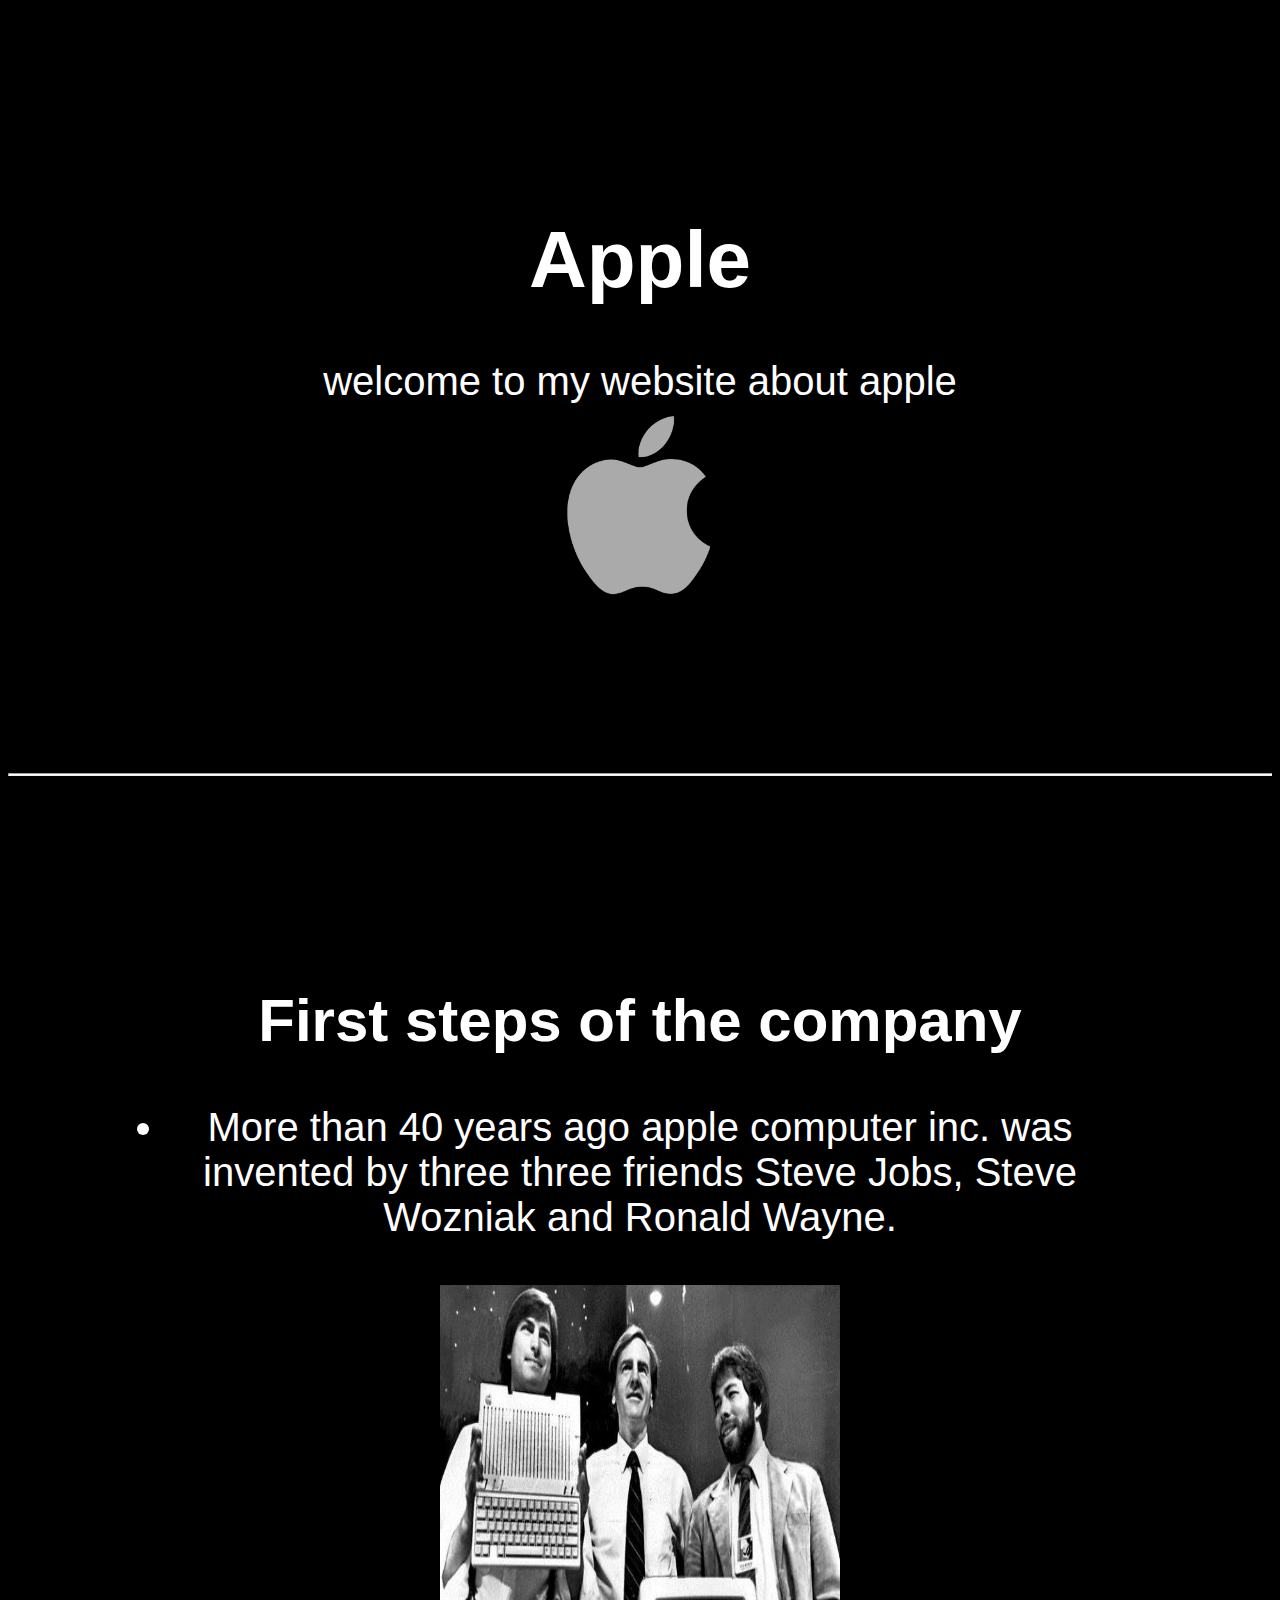
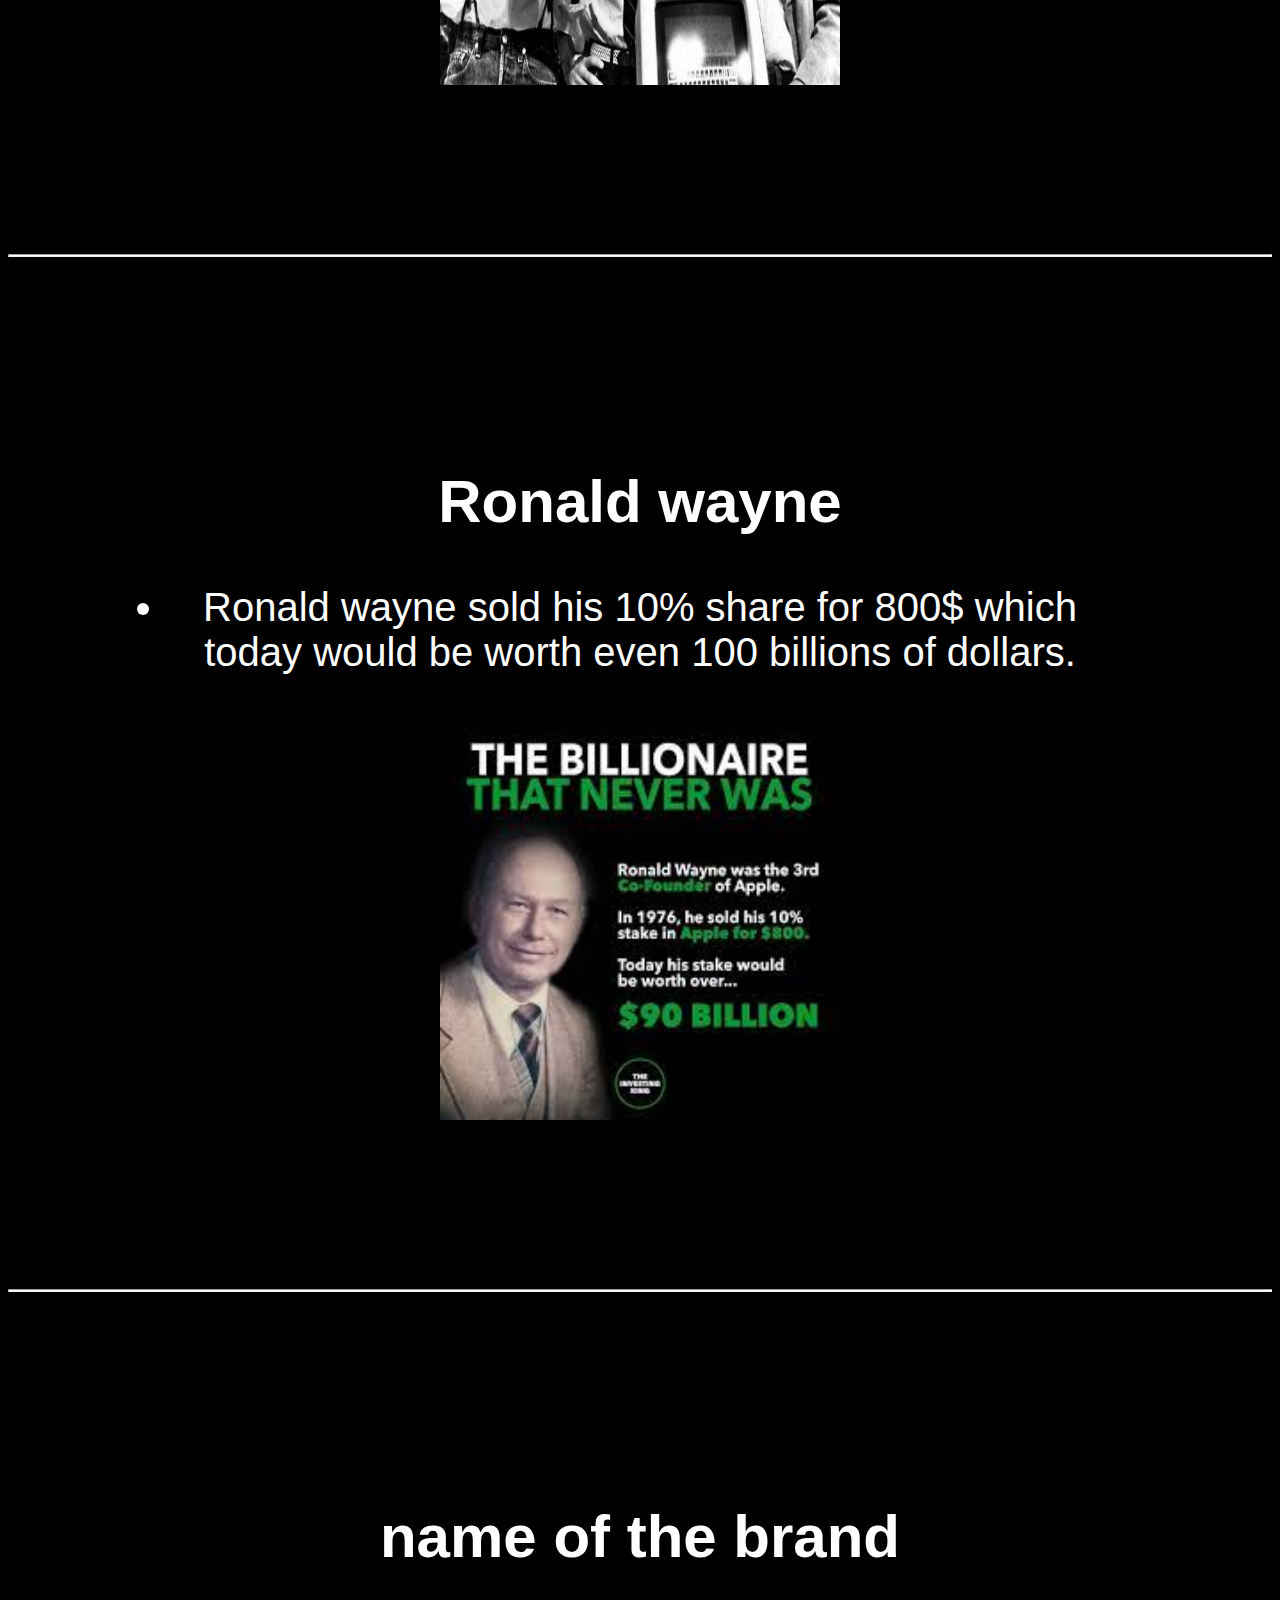
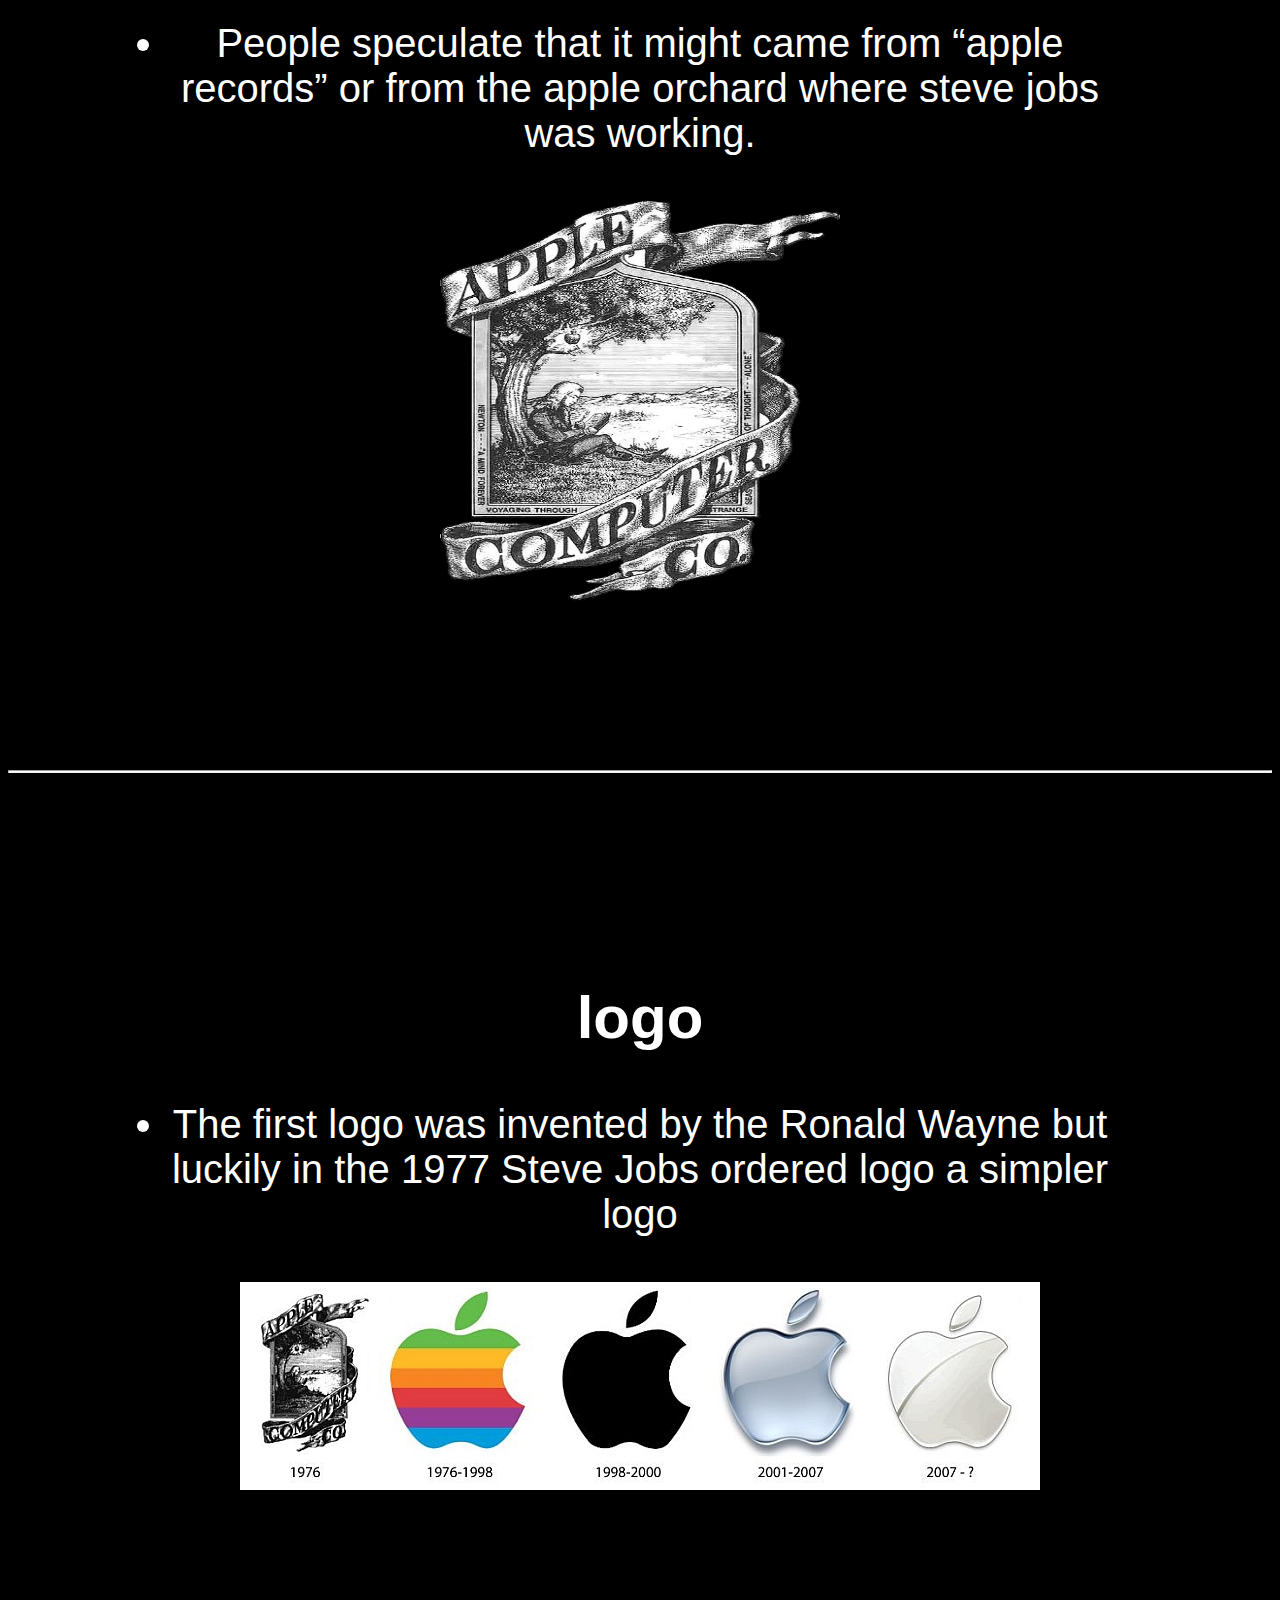
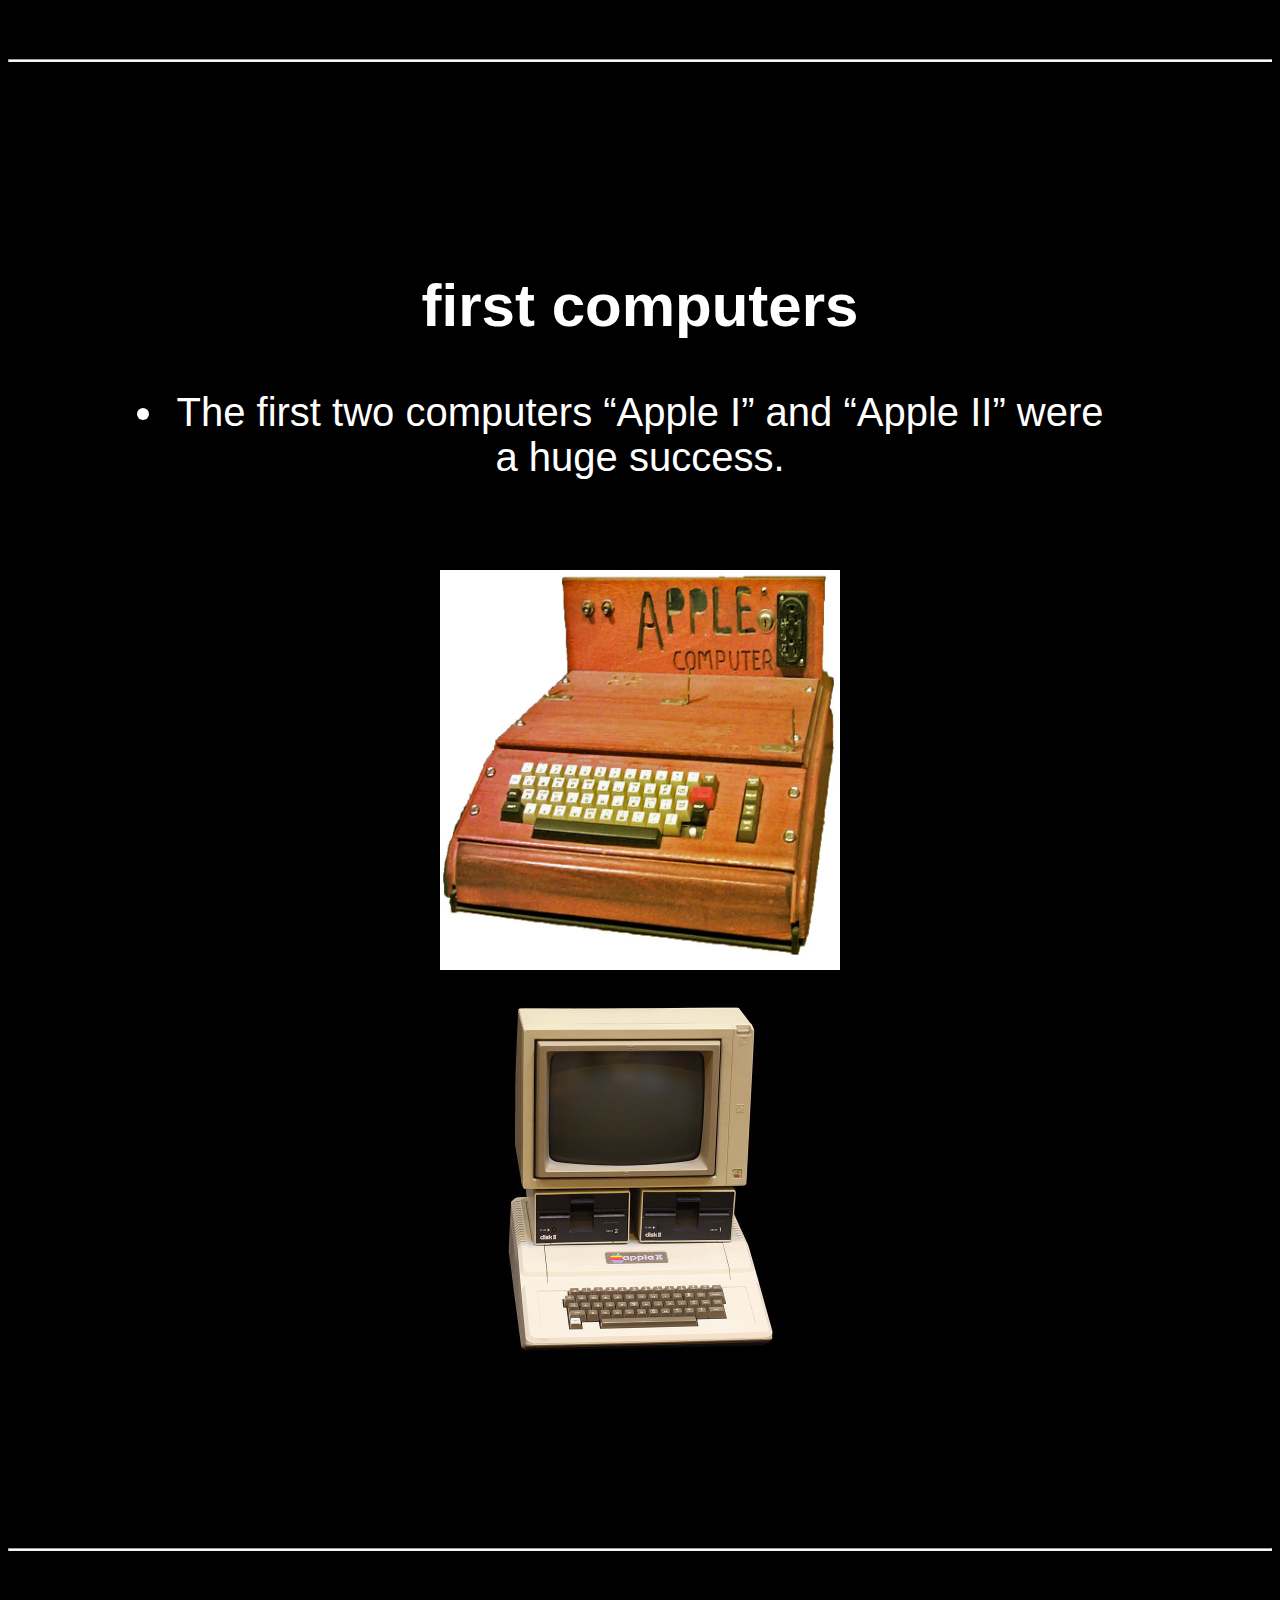
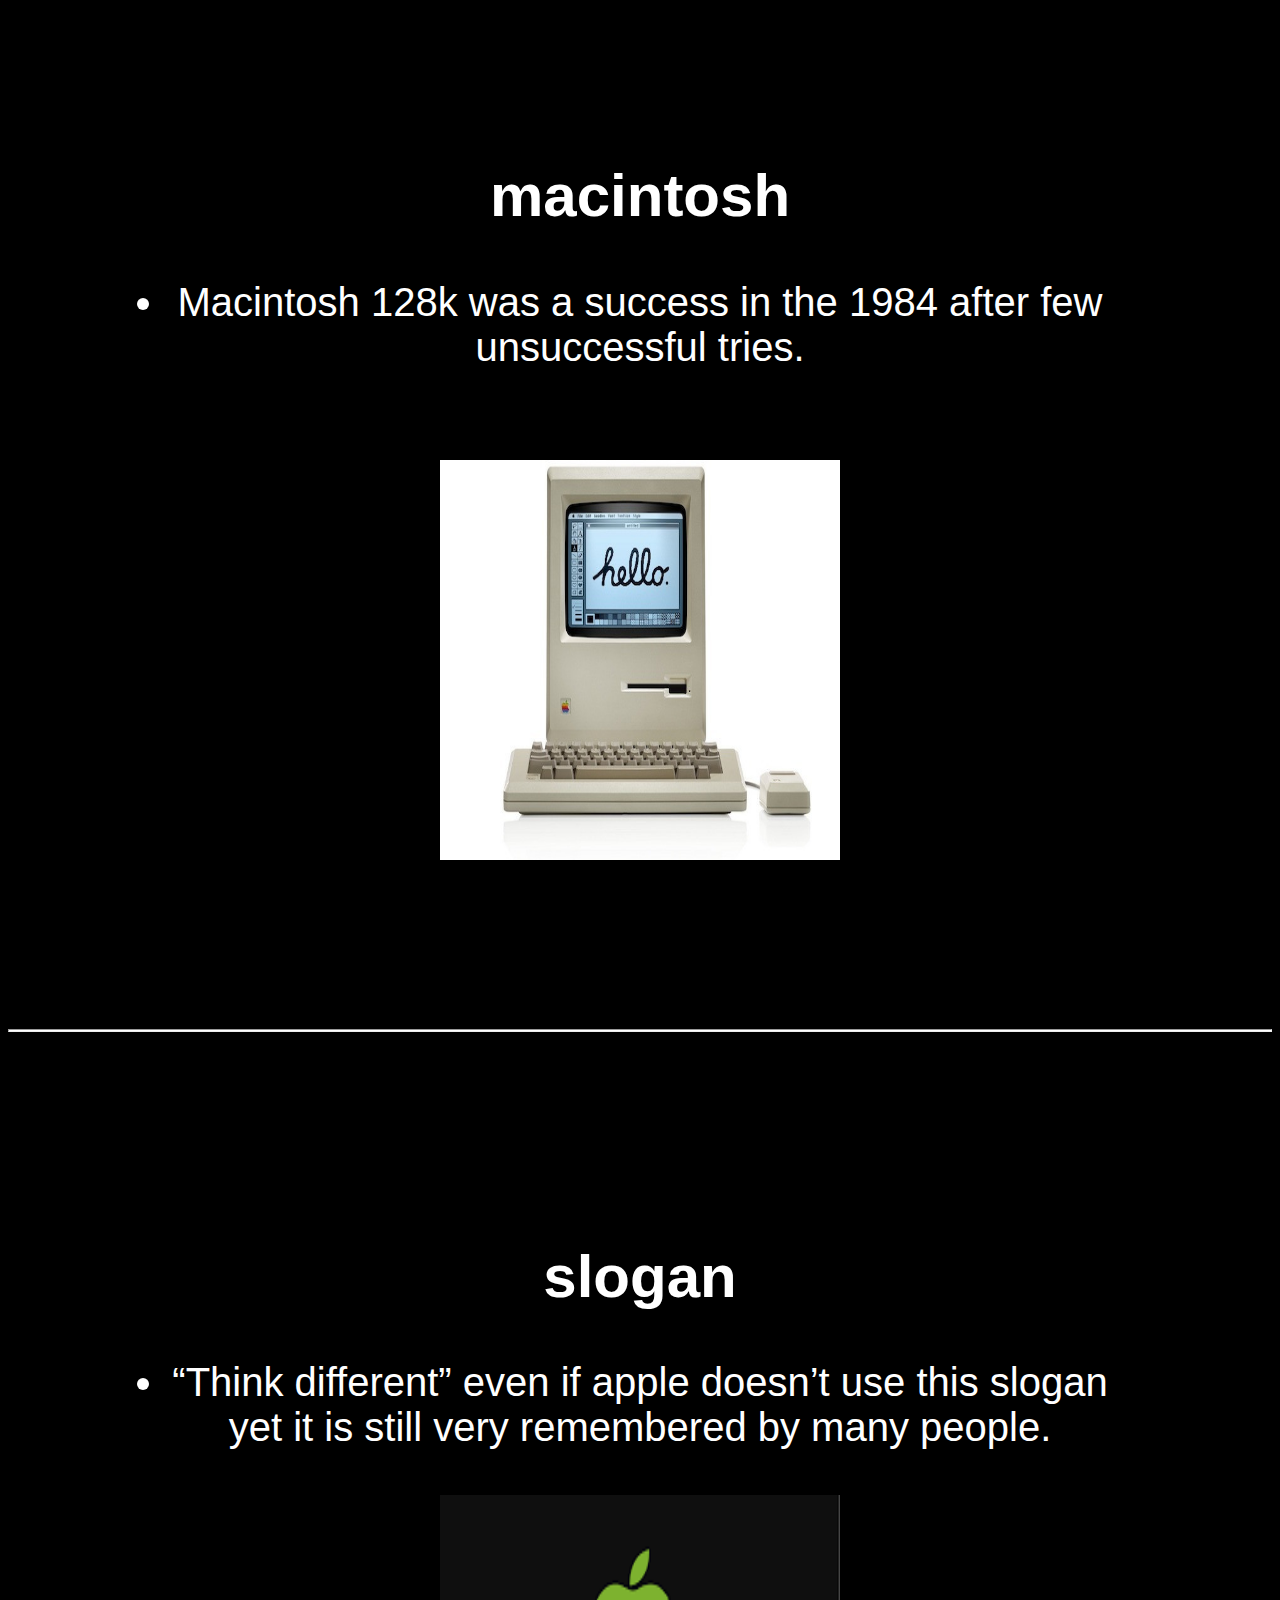
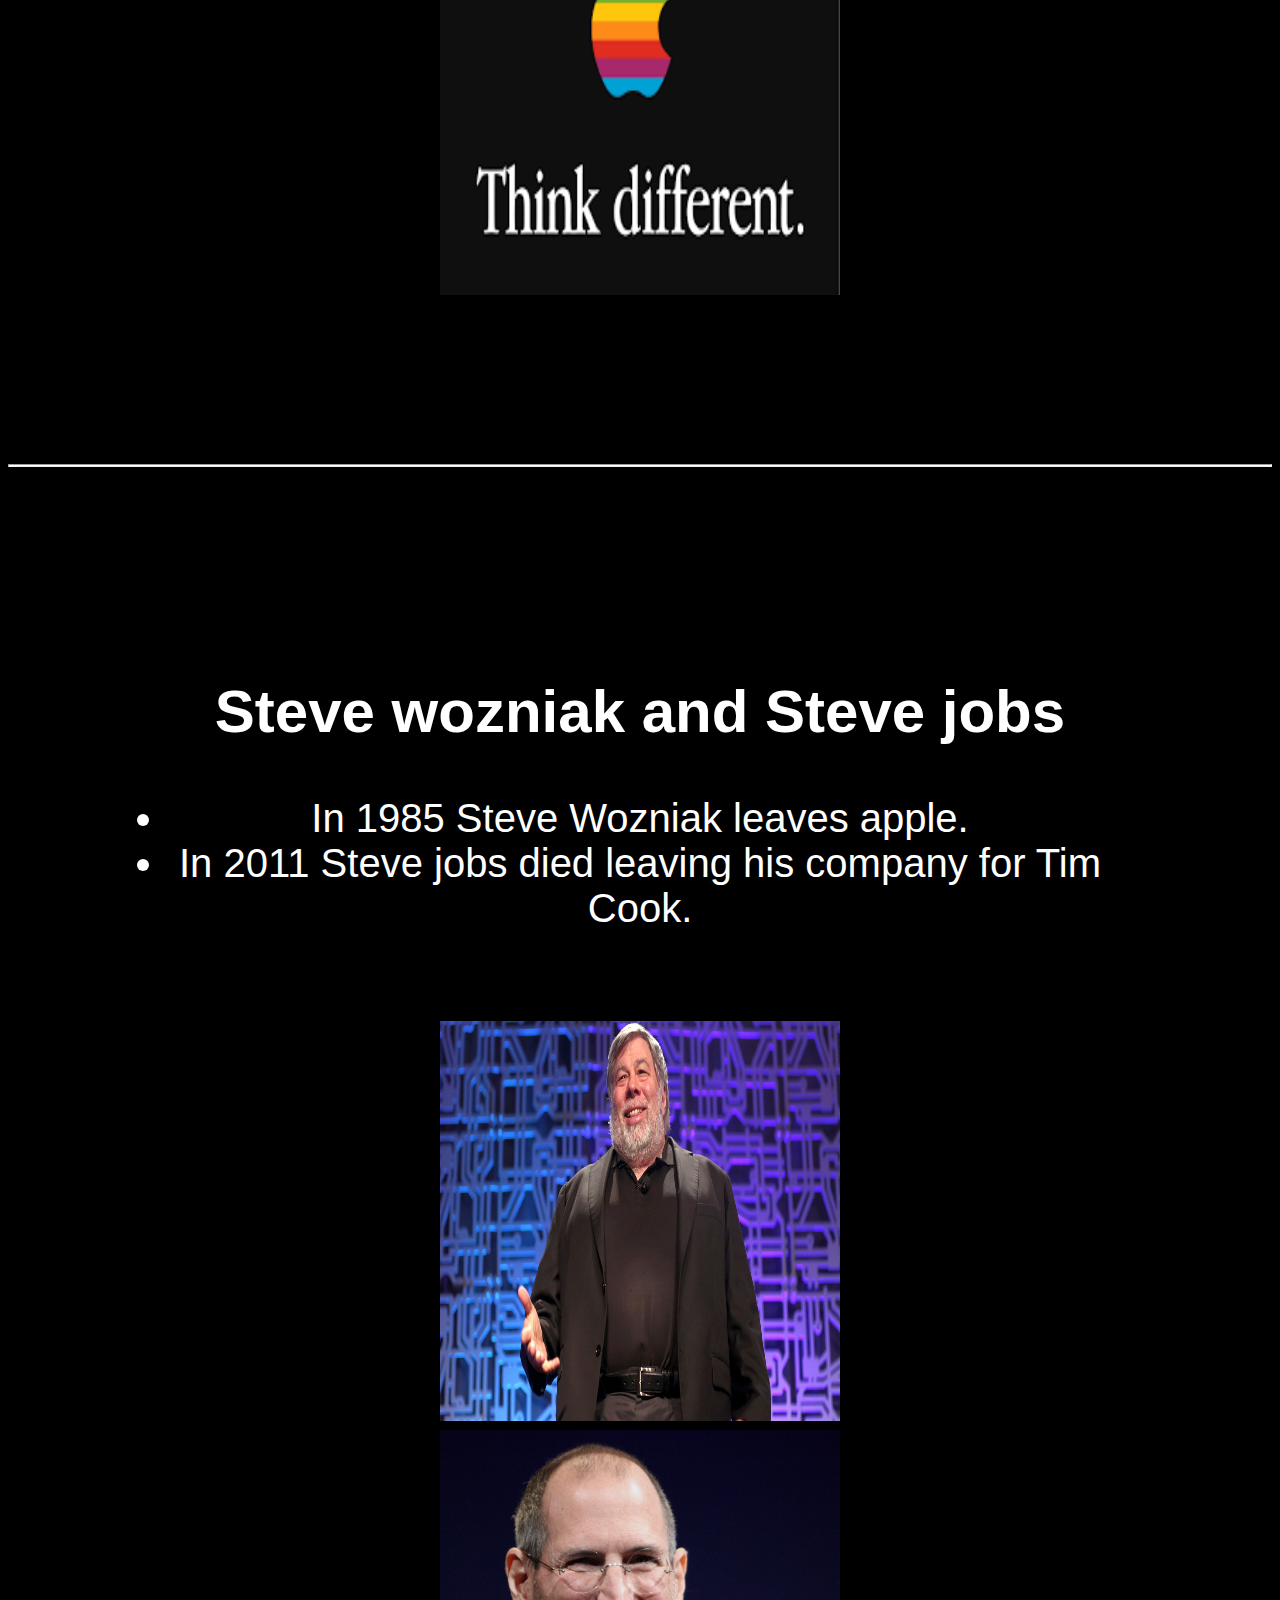
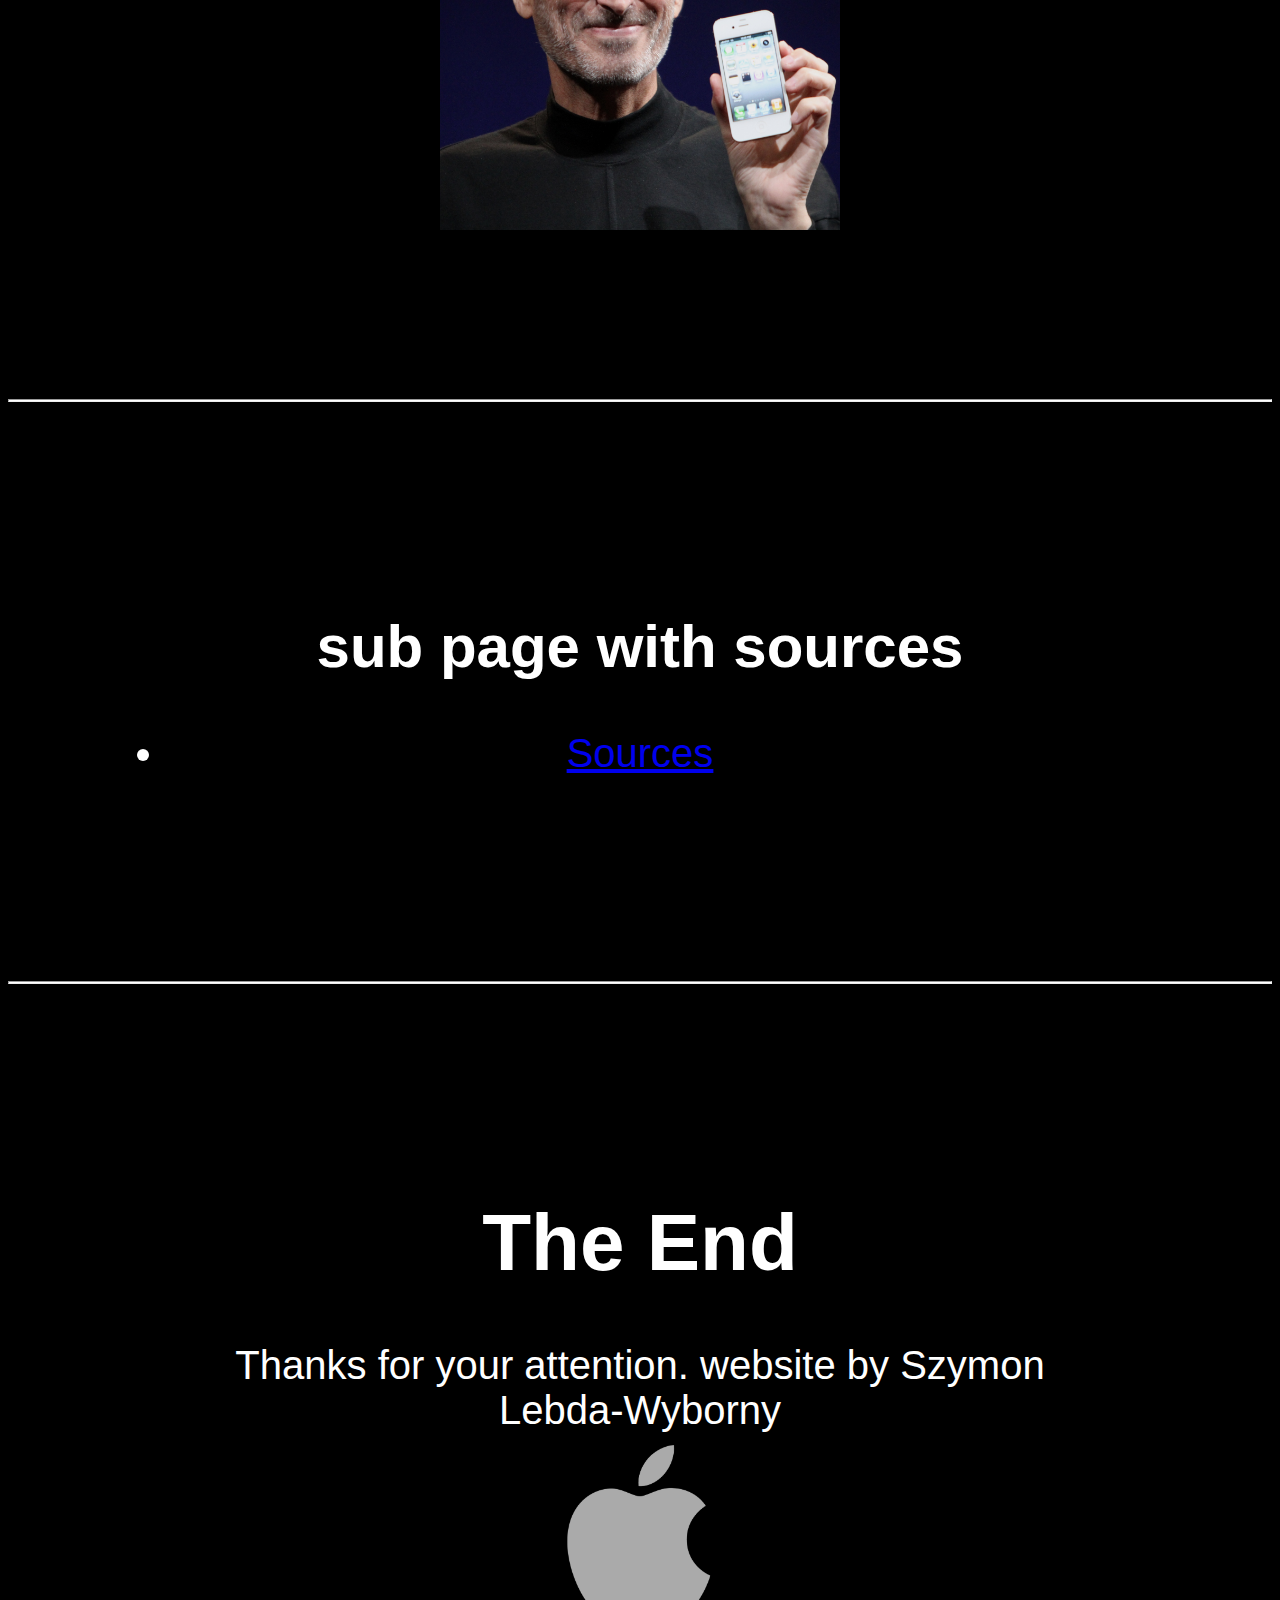
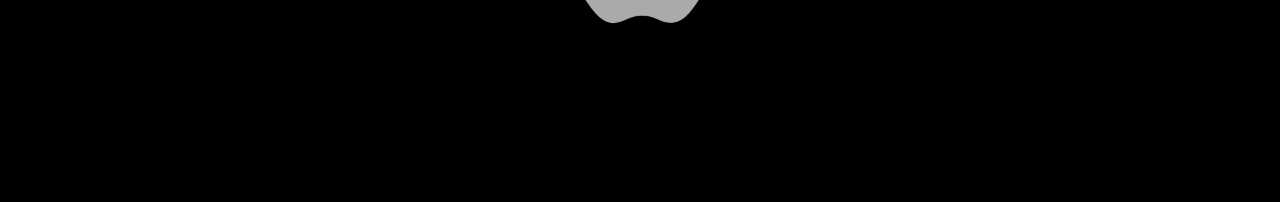
==== index.html @ e0ff869c "Rename strona na zadanie z informatyki.html to index.html" ====
<!doctype html>
<html lang= "pl">
<head>
  <meta charset= "UTF-8">
  <title> Strona internetowa o apple </title>
  <link rel="stylesheet" href="styl2.css" type="text/css" />
  <meta name= "author" content= "Szymon Lebda-Wyborny">
  <meta name= "keywords" content= "HTML, CSS">
  <meta name= "description" content= "Zadanie na informatykę2">

</head>
<body>
  <div class="d1">
    <h1> Apple </h1>
    welcome to my website about apple
    <br>
    <img class="applelogo" src="apple11.png">
    <br>
  </div>

  <hr class="border">
  
  <div class="d1">
    <h2> First steps of the company </h2>
    <li> More than 40 years ago apple computer inc. was invented by three three friends Steve Jobs, Steve Wozniak and Ronald Wayne. </li>
    <br>
    <img class="img" src="apple1.jpg">
    <br>
  </div>

  <hr class="border">
  
  <div class="d1">
    <h2> Ronald wayne </h2>
    <li>Ronald wayne sold his 10% share for 800$ which today would be worth even 100 billions of dollars.</li>
    <br>
    <img class="img" src="apple2.jpg">
    <br>
  </div>

  <hr class="border">
  
  <div class="d1">
    <h2> name of the brand </h2>
    <li>People speculate that it might came from “apple records” or from the apple orchard where steve jobs was working.</li>
    <br>
    <img class="img" src="apple3.jpg">
    <br>
  </div>

  <hr class="border">
  
  <div class="d1">
    <h2> logo </h2>
    <li>The first logo was invented by the Ronald Wayne but luckily in the 1977 Steve Jobs ordered logo a simpler logo </li>
    <br>
    <img class="widerimg" src="apple4.jpg">
    <br>
  </div>

  <hr class="border">
  
  <div class="d1">
    <h2> first computers </h2>
    <li>The first two computers “Apple I” and “Apple II” were a huge success. </li>
    <br></br>
    <img class="img" src="apple5.jpg">
    <br>
    <img class="img" src="apple6.jpg">
    <br>
  </div>

  <hr class="border">
  
  <div class="d1">
    <h2> macintosh </h2>
    <li>Macintosh 128k was a success in the 1984 after few unsuccessful tries. </li>
    <br></br>
    <img class="img" src="apple7.jpg">
    <br>
  </div>

  <hr class="border">
  
  <div class="d1">
    <h2> slogan </h2>
    <li>“Think different” even if apple doesn’t use this slogan yet it is still very remembered by many people.</li>
    <br>
    <img class="img" src="apple8.jpg">
    <br>
  </div>

  <hr class="border">
  
  <div class="d1">
    <h2> Steve wozniak and Steve jobs </h2>
    <li>In 1985 Steve Wozniak leaves apple.</li>
    <li>In 2011 Steve jobs died leaving his company for Tim Cook.</li>
    <br></br>
    <img class="img" src="apple9.jpg">
    <br>
    <img class="img" src="apple10.jpg">
    <br>
  </div>

  <hr class="border">
  
  
  <div class="d1">
    <h2> sub page with sources </h2>
    <li><a href="podstrona_ze_źródłami.html" target="_blank" title="sources"> Sources</li> </a>

    <br>
  </div>
  
  <hr class="border">
  
  <div class="d1">
    <h1> The End </h1>
    Thanks for your attention.
    website by Szymon Lebda-Wyborny
    <br>
    <img class="applelogo" src="apple11.png">
    <br>
  </div>

</body>
</html>
---- styl2.css ----
body
{
	background-color: black;
	font-family: arial;
	font-size: 40px;
	color: white;
	text-align: center;
	}
h1
{
	font-size: 50
}
h2
{
	font-size: 32;
	color: white;
}
}
/* nieodwiedzony link*/
a:link
{
	color: blue;
}
/* odwiedzony link*/
a:visited
{
	color: blue;
}
/* po najechaniu link*/
a:hover
{
	color: darkblue;
}
.img 
{
	width: 400px;
	height: 400px;
}
.widderimg
{
	width: 700px;
	height: 300px;
}
.applelogo
{
	width: 200px;
	height: 200px;
}
.border
{
	height: 1px;
	background: white;
	
}
.d1
{
	margin:150px;
	background:black;
	padding: 10px;
}
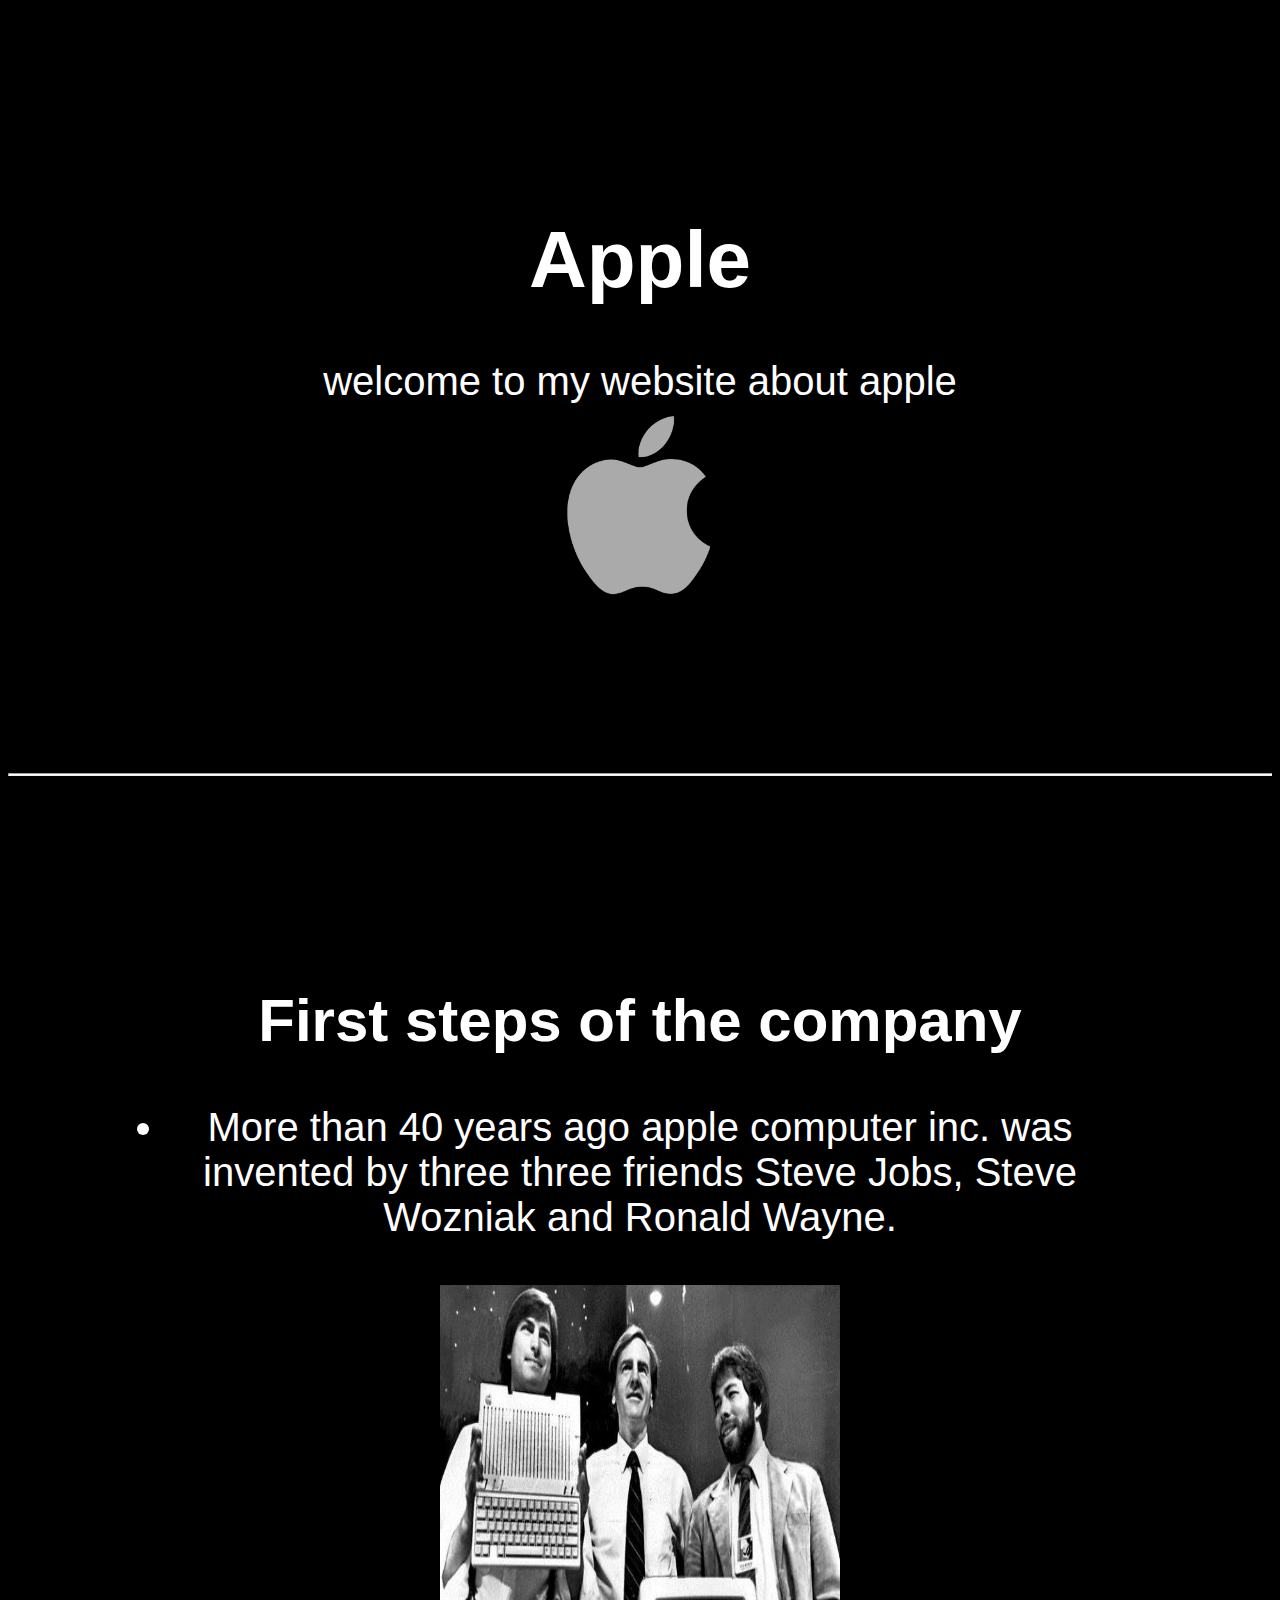
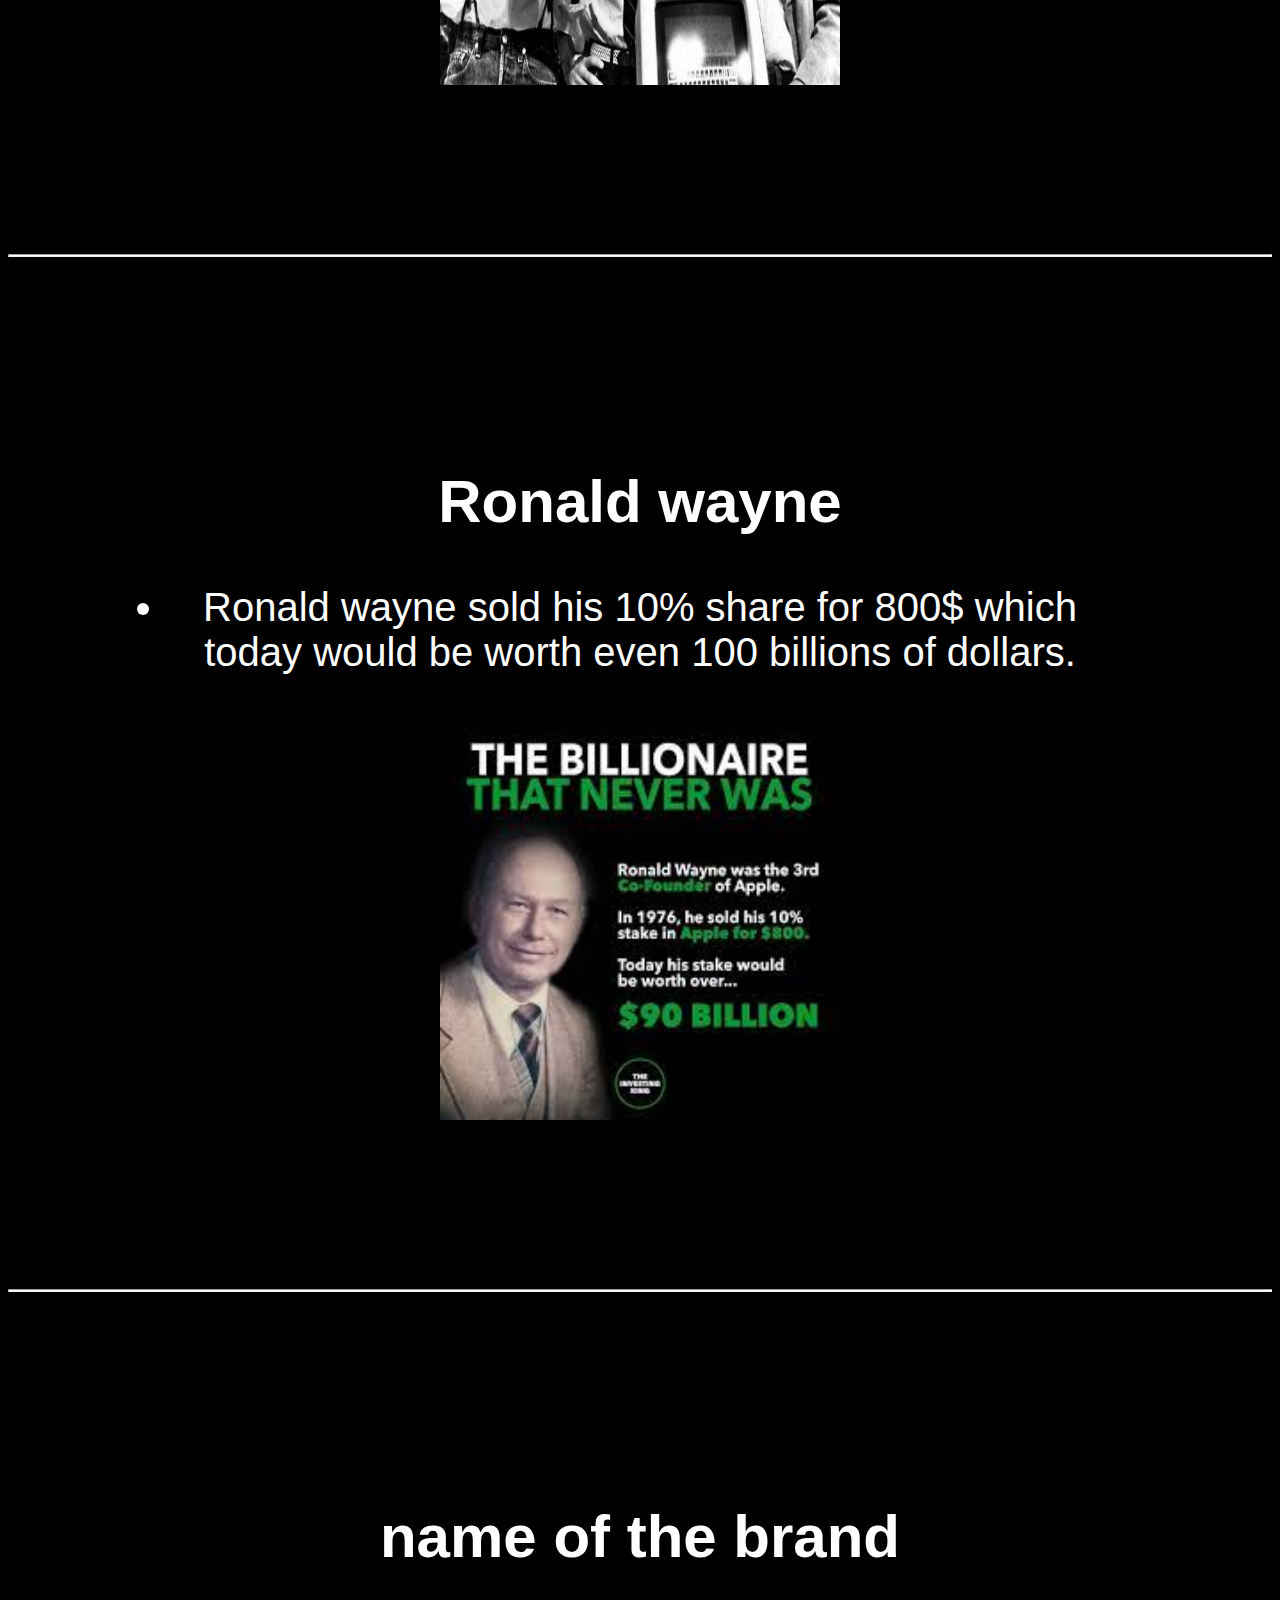
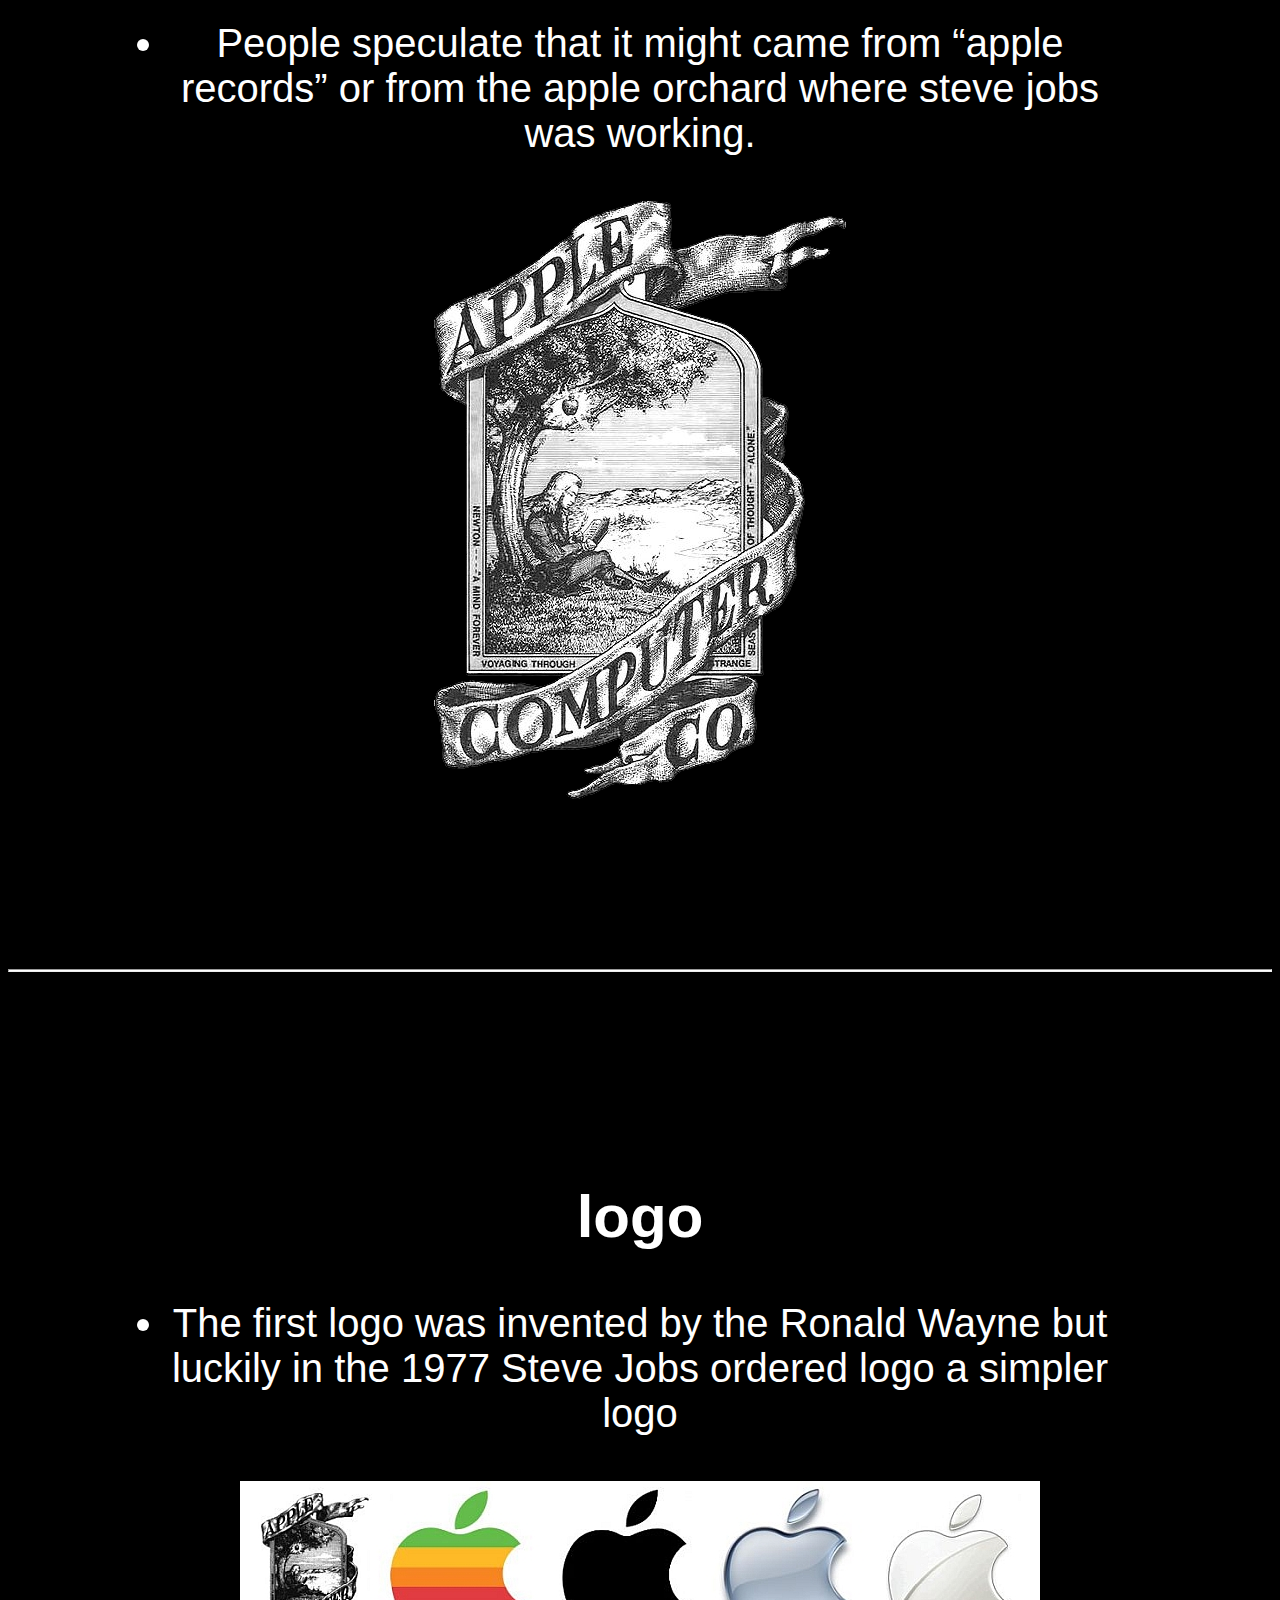
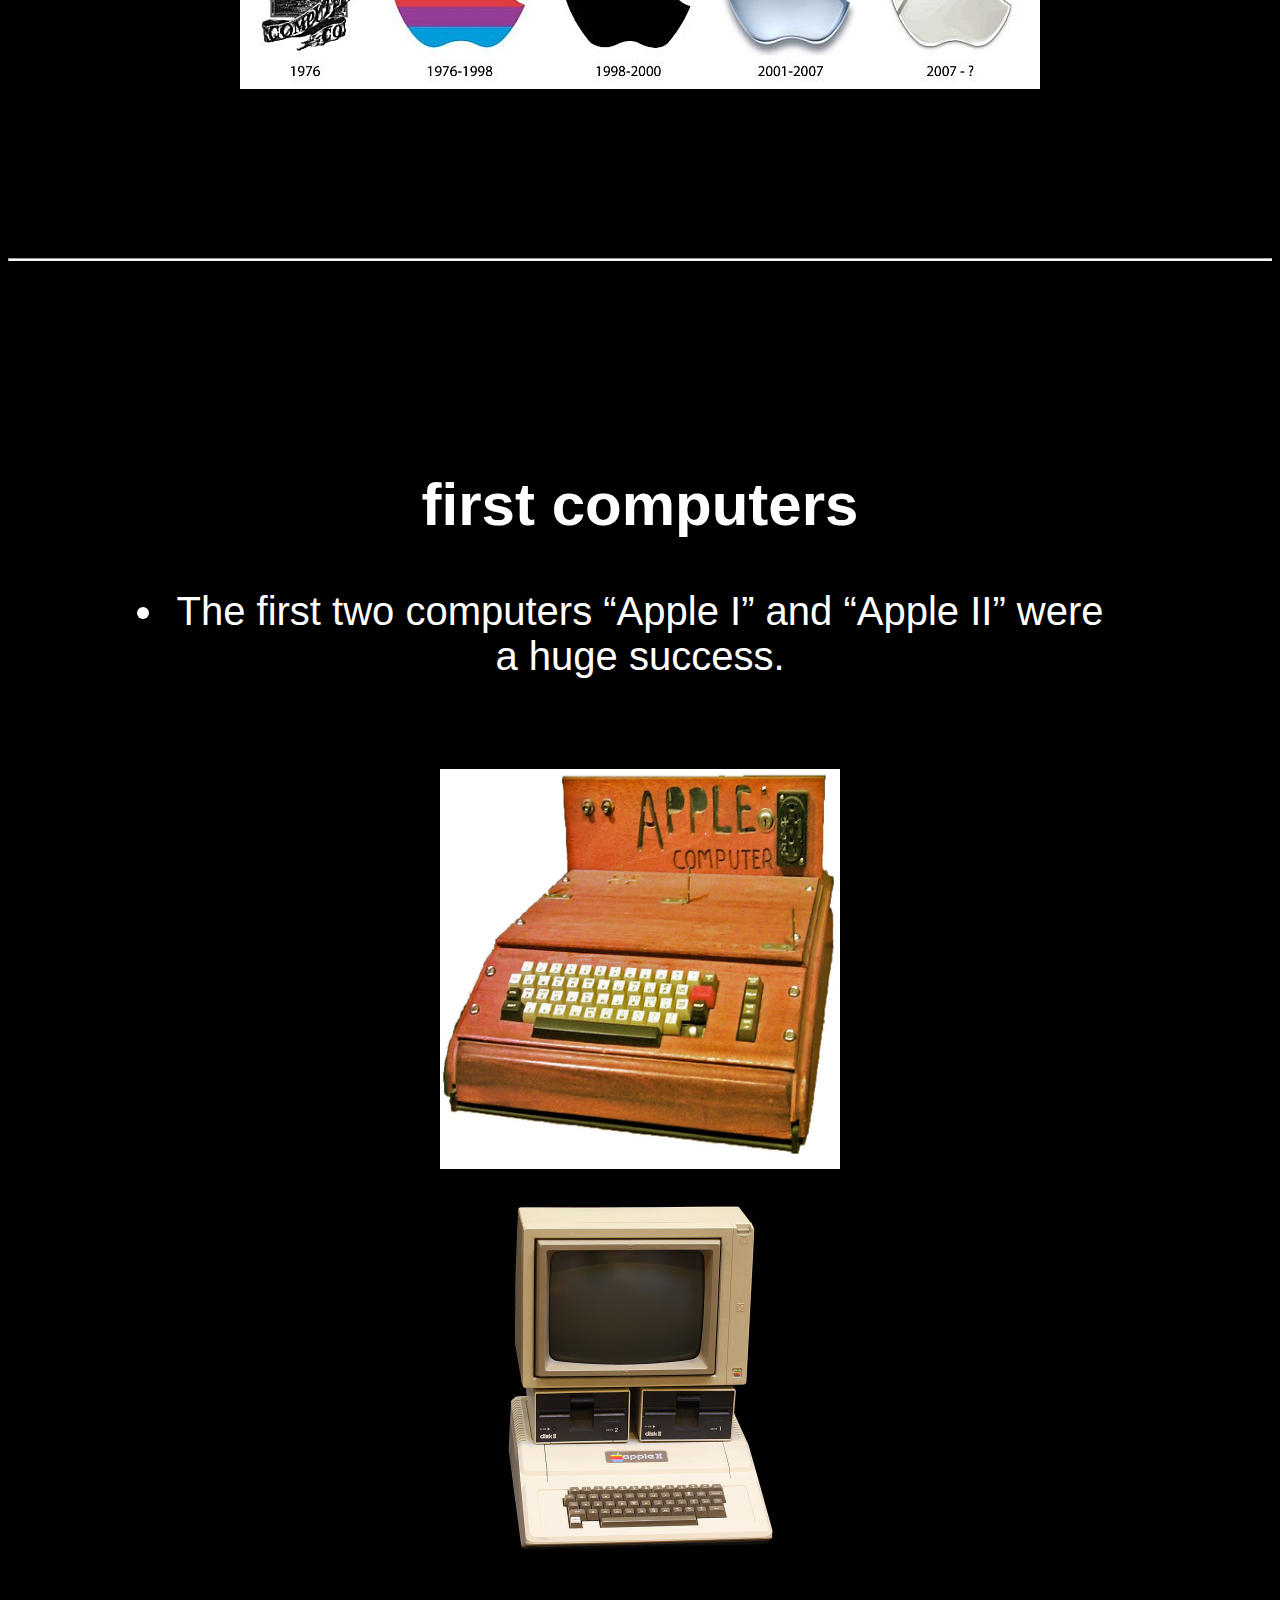
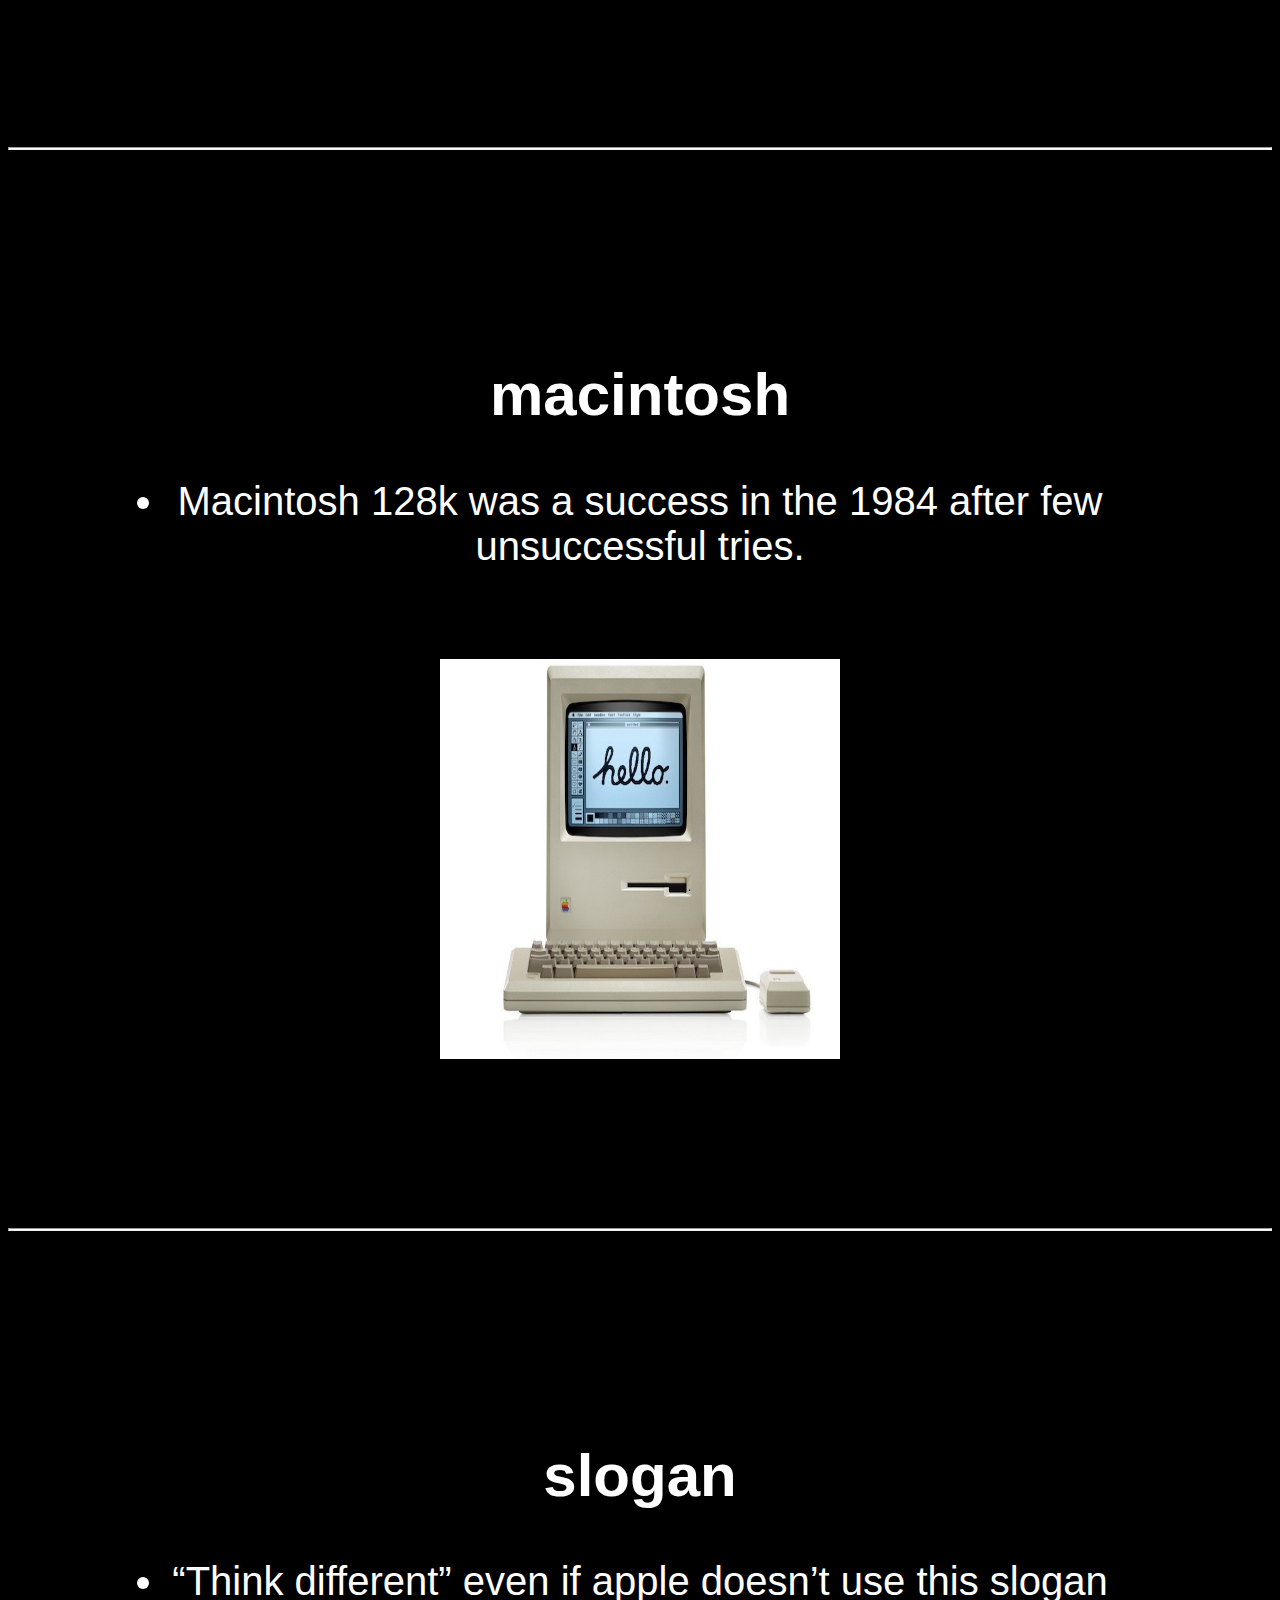
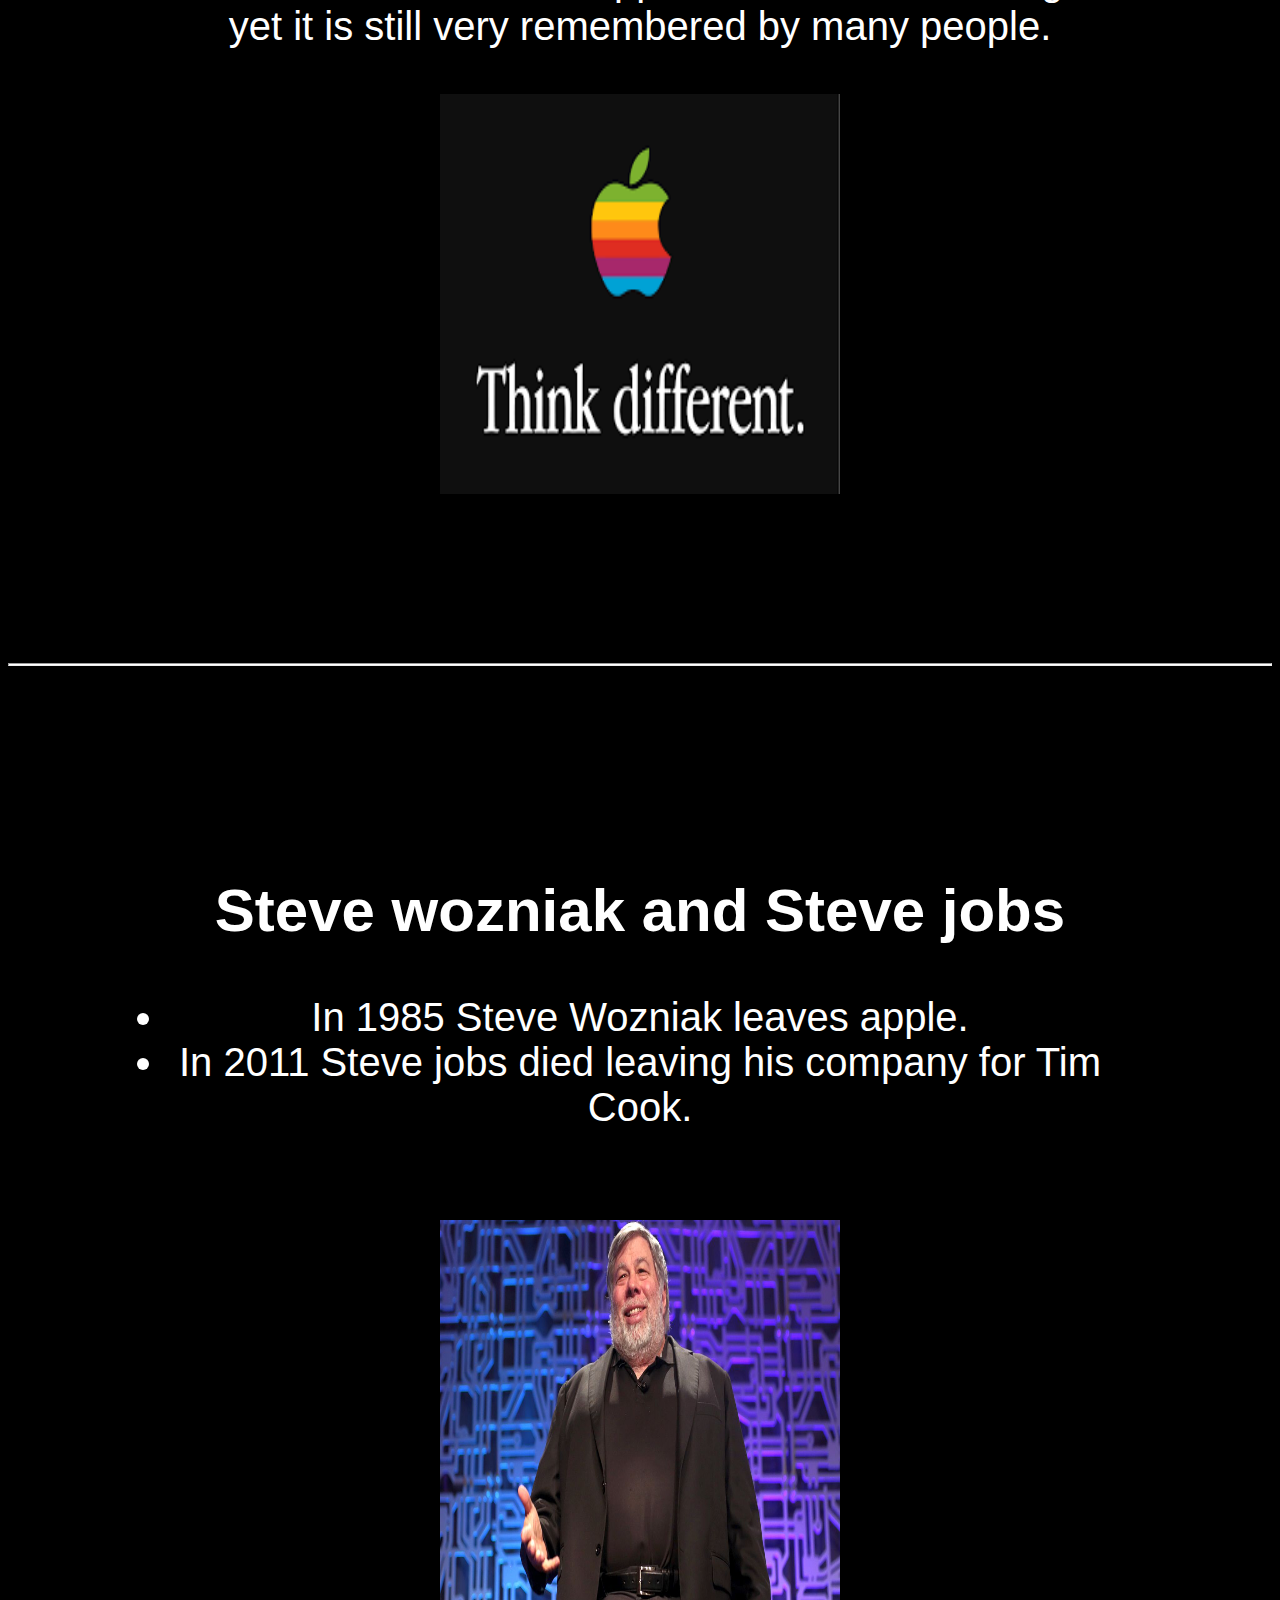
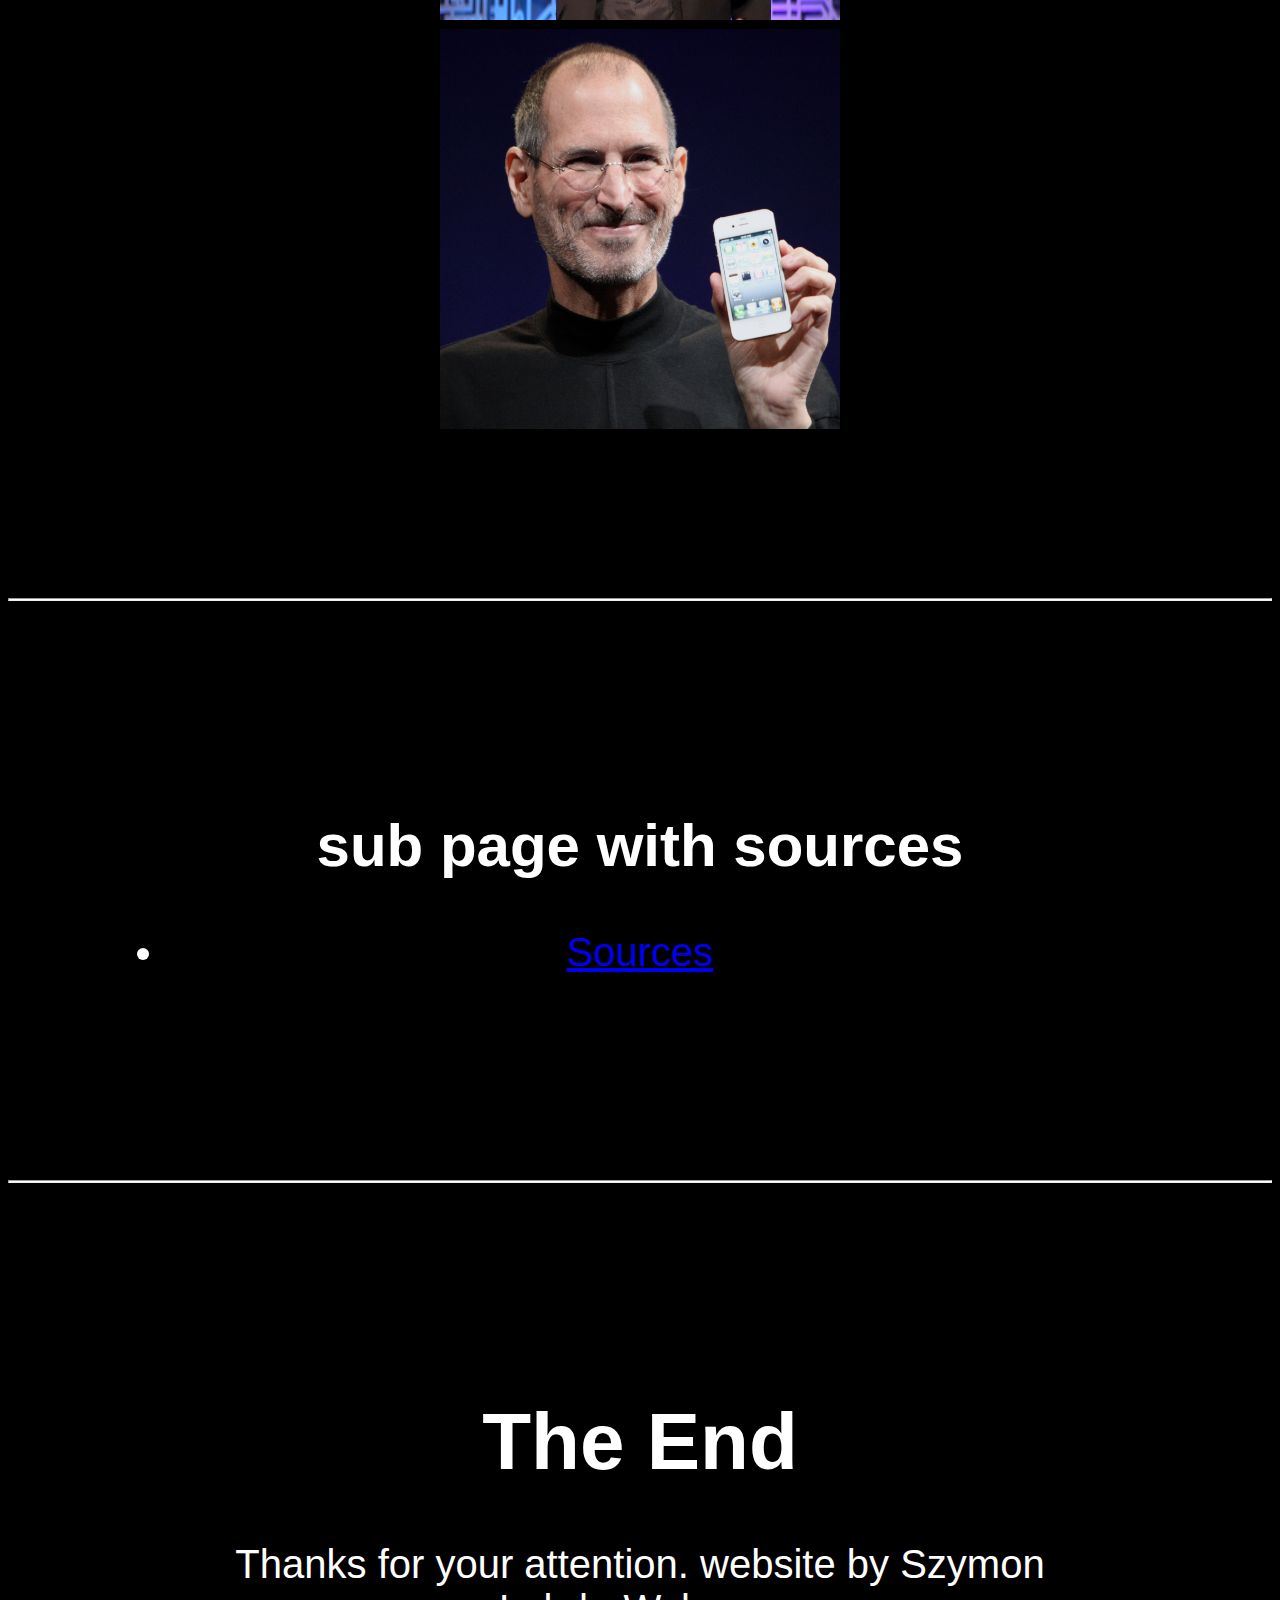
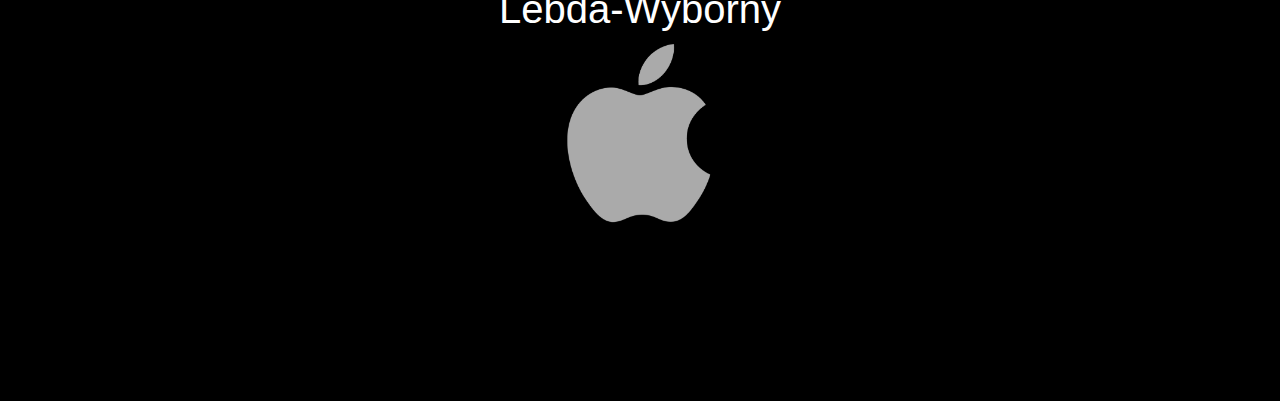
==== commit 26ce29cd: "Update index.html" ====
--- a/index.html
+++ b/index.html
@@ -44,7 +44,7 @@
     <h2> name of the brand </h2>
     <li>People speculate that it might came from “apple records” or from the apple orchard where steve jobs was working.</li>
     <br>
-    <img class="img" src="apple3.jpg">
+    <img class="longerimg" src="apple3.jpg">
     <br>
   </div>
 
